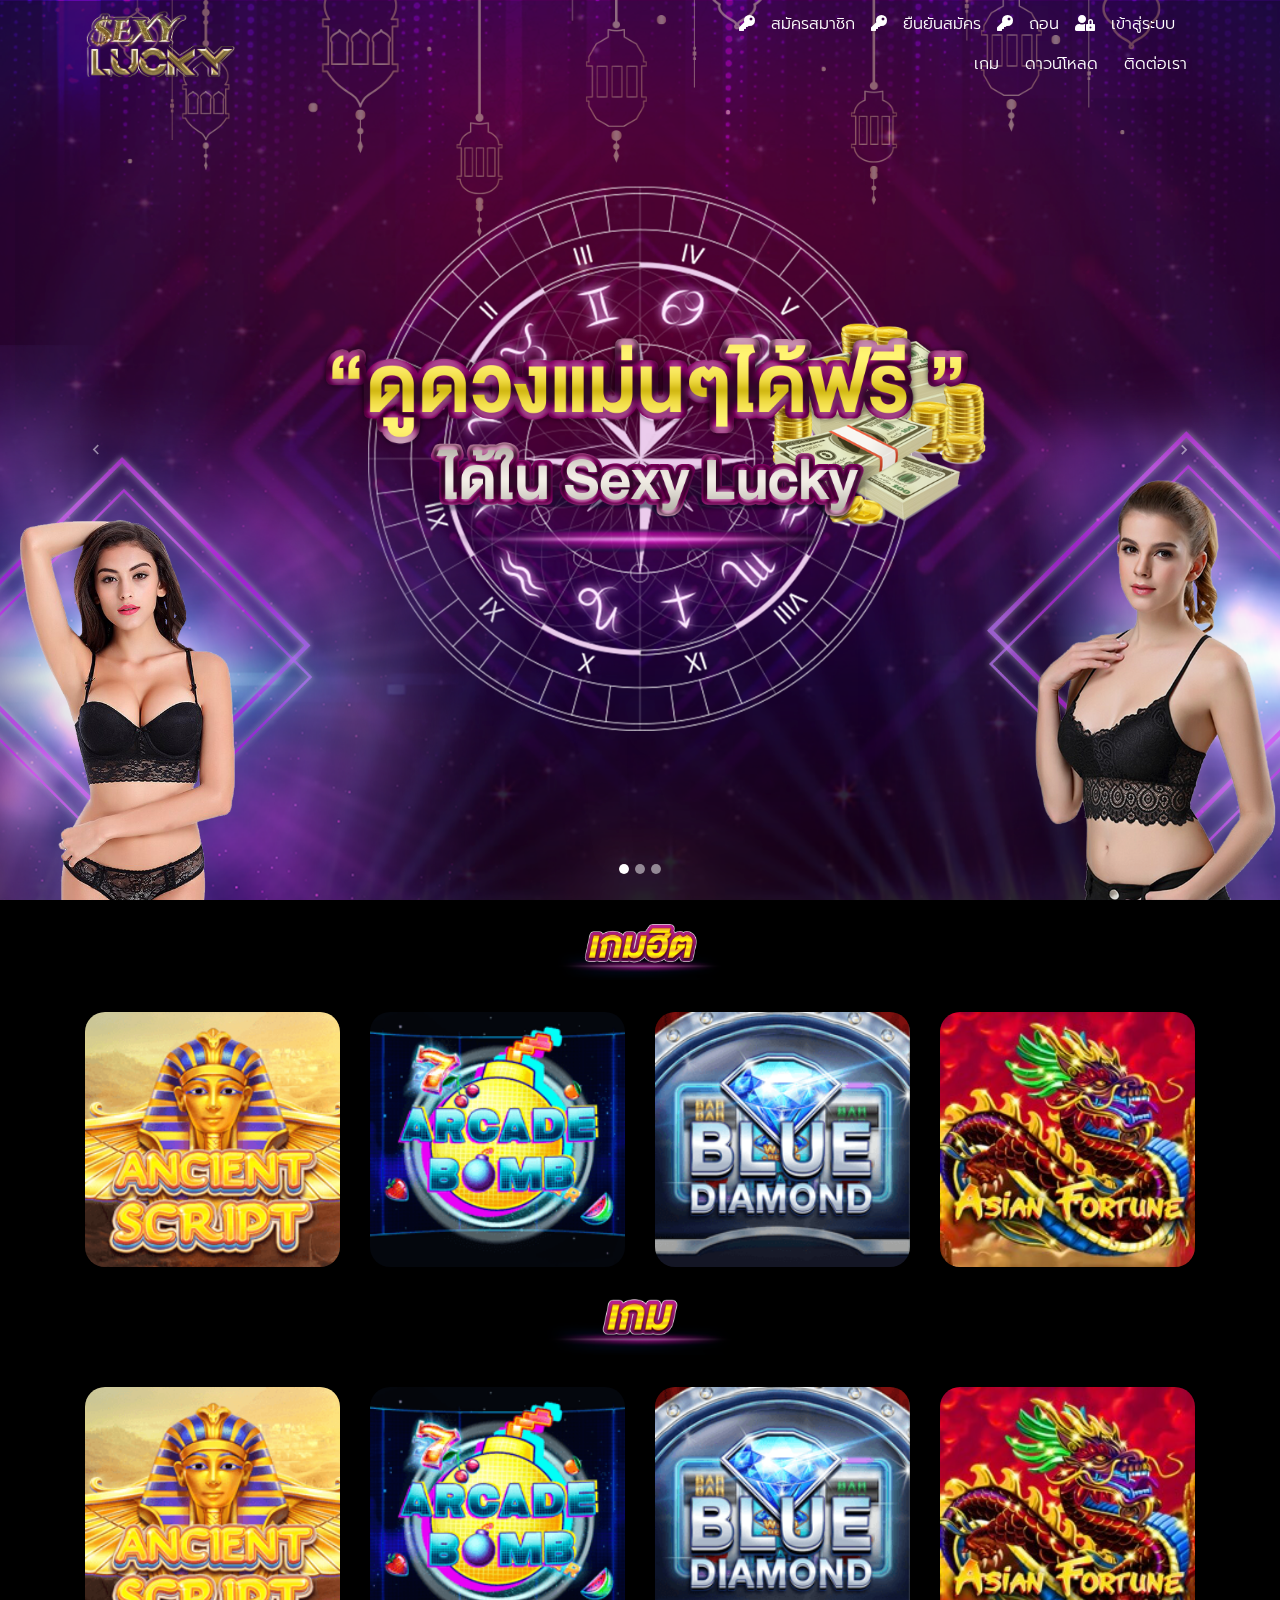
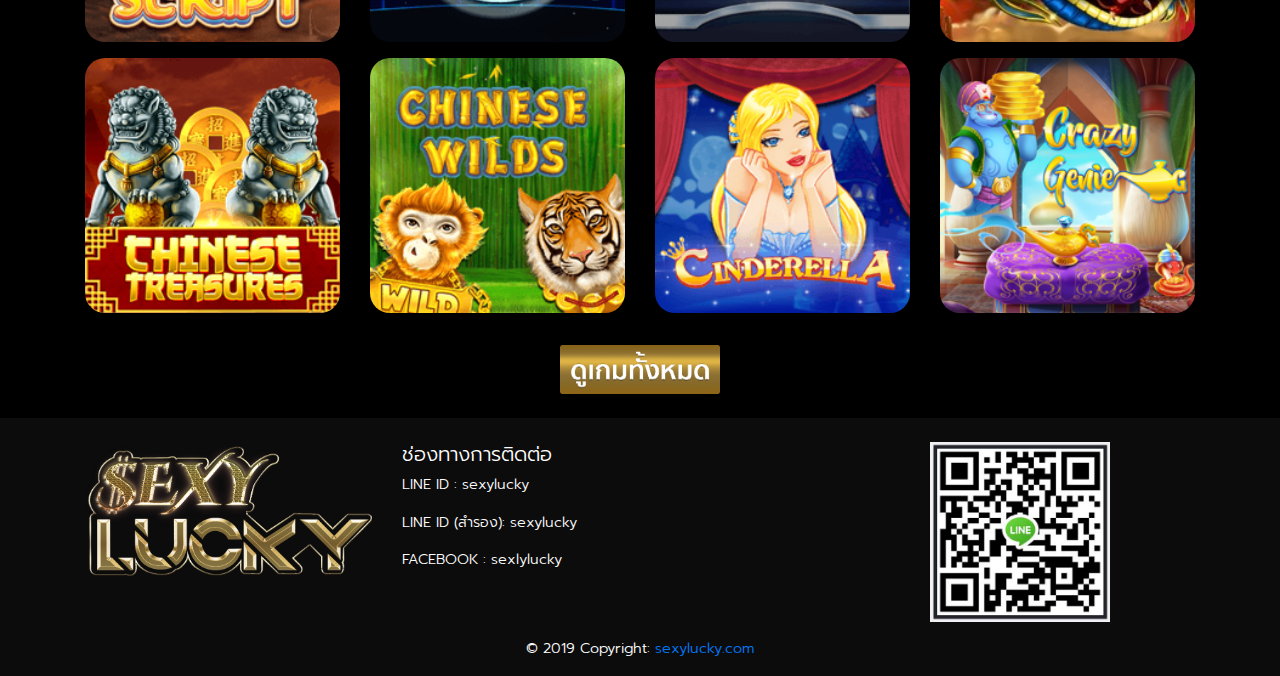
==== index.html @ 795dad11 "add" ====
<!DOCTYPE html>
<html lang="en">

<head>
  <meta charset="utf-8" />
  <meta name="viewport" content="width=device-width, initial-scale=1, shrink-to-fit=no" />
  <meta http-equiv="x-ua-compatible" content="ie=edge" />
  <title>Sexy Lucky</title>
  <link rel="shortcut icon" href="favicon.ico" type="image/x-icon">
  <link rel="icon" href="favicon.ico" type="image/x-icon">
  <link rel="stylesheet" href="https://use.fontawesome.com/releases/v5.8.1/css/all.css" />
  <link href="./css/bootstrap.min.css" rel="stylesheet" />
  <link href="./css/mdb.min.css" rel="stylesheet" />
  <link href="./css/style.css" rel="stylesheet" />
</head>

<body>
  <nav class="navbar navbar-expand-lg navbar-dark scrolling-navbar fixed-top nav-sexylucky">
    <div class="container">
      <div class="w-100 text-right">
        <div class="user-control ml-auto">
          <ul class="ul-user-control">
            <!--<li>
              <i class="fas fa-globe-asia"></i>
              <select class="select-lang">
                <option>ภาษาไทย</option>
                <option>English</option>
              </select>
            </li>-->
            <li>
              <a href="register.html">
                <i class="fas fa-key"></i>
                สมัครสมาชิก
              </a>
            </li>
            <li>
              <a href="activate.html">
                <i class="fas fa-key"></i>
                ยืนยันสมัคร
              </a>
            </li>
            <li>
              <a href="withdraw.html">
                <i class="fas fa-key"></i>
                ถอน
              </a>
            </li>
            <li>
              <a href="#">
                <i class="fas fa-user-lock"></i>
                เข้าสู่ระบบ
              </a>
            </li>
          </ul>
        </div>
      </div>
    </div>
    <div class="container">
      <a class="navbar-brand" href="index.html">
        <img class="logo-custom" src="./img/logo.png" alt="Sexly Lucky" />
      </a>

      <button class="navbar-toggler" type="button" data-toggle="collapse" data-target="#basicExampleNav"
        aria-controls="basicExampleNav" aria-expanded="false" aria-label="Toggle navigation">
        <span class="navbar-toggler-icon"></span>
      </button>

      <div class="collapse navbar-collapse" id="basicExampleNav">
        <ul class="navbar-nav ml-auto">
          <!--<li class="nav-item">
            <a class="nav-link" href="#!">เกี่ยวกับเรา</a>
          </li>-->
          <!--<li class="nav-item">
            <a class="nav-link" href="#!">วิธีเล่นเกม</a>
          </li>-->
          <!--<li class="nav-item">
            <a class="nav-link" href="activate.html">
              ยืนยันสมัคร
            </a>
          </li>-->
          <li class="nav-item">
            <a class="nav-link" href="game.html">เกม</a>
          </li>
          <!--<li class="nav-item">
            <a class="nav-link" href="#">โปรโมชั่น</a>
          </li>-->
          <!--<li class="nav-item">
            <a class="nav-link" href="horoscope.html">ดูดวง</a>
          </li>-->
          <!--<li class="nav-item">
            <a class="nav-link" href="deposit.html">ฝาก</a>
          </li>
          <li class="nav-item">
            <a class="nav-link" href="withdraw.html">ถอน</a>
          </li>-->
          <li class="nav-item">
            <a class="nav-link" href="download.html">ดาวน์โหลด</a>
          </li>
          <li class="nav-item">
            <a class="nav-link" href="#contact">ติดต่อเรา</a>
          </li>
        </ul>
      </div>
    </div>
  </nav>
  <div id="carousel-promotion" class="carousel slide carousel-fade" data-ride="carousel">
    <ol class="carousel-indicators">
      <li data-target="#carousel-promotion" data-slide-to="0" class="active"></li>
      <li data-target="#carousel-promotion" data-slide-to="1"></li>
      <li data-target="#carousel-promotion" data-slide-to="2"></li>
    </ol>
    <div class="carousel-inner" role="listbox">
      <div class="carousel-item active">
        <div class="view">
          <div class="cover-1 wow fadeIn">
            <img src="./img/cover1/text-cover-1_true.png" class="text-cover-1 animated bounceIn delay-2s" />
            <img src="./img/cover1/girl-cover-1.png" class="girl-left-cover-1 animated fadeInLeft delay-1s" />
            <img src="./img/cover1/girl-cover-2.png" class="girl-left-cover-2 animated fadeInRight delay-1s" />
          </div>
        </div>
      </div>
      <div class="carousel-item">
        <div class="view">
          <div class="cover-2 wow fadeIn">
            <img src="./img/cover2/text-cover-2.png" class="text-cover-2 animated bounceIn delay-2s" />
            <img src="./img/cover2/girl-cover-2.png" class="girl-cover-2 animated fadeInLeft delay-1s" />
            <img src="./img/cover2/text-cover-2-mobile.png" class="text-cover-2-mobile animated bounceIn delay-2s" />
            <img src="./img/cover2/girl-cover-2-mobile.png" class="girl-cover-2-mobile animated fadeInLeft delay-1s" />
          </div>
        </div>
      </div>
      <div class="carousel-item">
        <div class="view">
          <div class="cover-1 wow fadeIn">
            <img src="./img/cover3/text-cover-3.png" class="text-cover-3 animated zoomInUp">
          </div>
        </div>
      </div>
    </div>

    <a class="carousel-control-prev" href="#carousel-promotion" role="button" data-slide="prev">
      <span class="carousel-control-prev-icon" aria-hidden="true"></span>
      <span class="sr-only">Previous</span>
    </a>
    <a class="carousel-control-next" href="#carousel-promotion" role="button" data-slide="next">
      <span class="carousel-control-next-icon" aria-hidden="true"></span>
      <span class="sr-only">Next</span>
    </a>
    <div class="bg-carousel-promotion">
      <div class="contain-bg">
        <div class="contain-bg-sub sub-0"></div>
        <div class="contain-bg-sub sub-1 wow fadeInDown" data-wow-delay="0.3s"></div>
        <div class="contain-bg-sub sub-2 wow fadeIn" data-wow-delay="0.8s"></div>
        <!--<div class="contain-bg-sub sub-circle animated pulse infinite"></div>-->
        <img src="./img/cover1/circle.png" class="bg-circle position-relative" />
      </div>
    </div>
  </div>

  <main class="main-index">
    <section class="py-4">
      <div class="container">
        <div class="row">
          <div class="col-12 text-center mb-3">
            <img src="./img/gamehit.png" class="img-game-title" alt="เกมฮิต" />
          </div>
        </div>
        <div class="row justify-content-center">
          <div class="col-6 col-md-6 col-lg-3 mb-3">
            <div class="card-game hoverable-sexylucky">
              <img src="./img/game_icon/Ancient_Script.png" class="img-fluid w-100" alt="Ancient Script" />
              <div class="hover-card-game">
                <a href="#" class="">
                  <img src="./img/playgame.png" class="btn-playgame" />
                </a>
              </div>
            </div>
          </div>
          <div class="col-6 col-md-6 col-lg-3 mb-3">
            <div class="card-game hoverable-sexylucky">
              <img src="./img/game_icon/Arcade_Bomb.png" class="img-fluid w-100" alt="Arcade bomb" />
              <div class="hover-card-game">
                <a href="#" class="">
                  <img src="./img/playgame.png" class="btn-playgame" />
                </a>
              </div>
            </div>
          </div>
          <div class="col-6 col-md-6 col-lg-3 mb-3">
            <div class="card-game hoverable-sexylucky">
              <img src="./img/game_icon/Blue_Diamond.png" class="img-fluid w-100" alt="Blue Diamond" />
              <div class="hover-card-game">
                <a href="#" class="">
                  <img src="./img/playgame.png" class="btn-playgame" />
                </a>
              </div>
            </div>
          </div>
          <div class="col-6 col-md-6 col-lg-3 mb-3">
            <div class="card-game hoverable-sexylucky">
              <img src="./img/game_icon/Asian_Fortune.png" class="img-fluid w-100" alt="Asian Fortune" />
              <div class="hover-card-game">
                <a href="#" class="">
                  <img src="./img/playgame.png" class="btn-playgame" />
                </a>
              </div>
            </div>
          </div>
        </div>
        <div class="row mt-3">
          <div class="col-12 text-center mb-3">
            <img src="./img/game.png" class="img-game-title" alt="เกมฮิต" />
          </div>
        </div>
        <div class="row justify-content-center">
          <div class="col-12 col-md-4 col-lg-3 mb-3">
            <div class="card-game hoverable-sexylucky">
              <img src="./img/game_icon/Ancient_Script.png" class="img-fluid w-100" alt="Ancient Script" />
              <div class="hover-card-game">
                <a href="#" class="">
                  <img src="./img/playgame.png" class="btn-playgame" />
                </a>
              </div>
            </div>
          </div>
          <div class="col-12 col-md-4 col-lg-3 mb-3">
            <div class="card-game hoverable-sexylucky">
              <img src="./img/game_icon/Arcade_Bomb.png" class="img-fluid w-100" alt="Arcade bomb" />
              <div class="hover-card-game">
                <a href="#" class="">
                  <img src="./img/playgame.png" class="btn-playgame" />
                </a>
              </div>
            </div>
          </div>
          <div class="col-12 col-md-4 col-lg-3 mb-3">
            <div class="card-game hoverable-sexylucky">
              <img src="./img/game_icon/Blue_Diamond.png" class="img-fluid w-100" alt="Blue Diamond" />
              <div class="hover-card-game">
                <a href="#" class="">
                  <img src="./img/playgame.png" class="btn-playgame" />
                </a>
              </div>
            </div>
          </div>
          <div class="col-12 col-md-4 col-lg-3 mb-3">
            <div class="card-game hoverable-sexylucky">
              <img src="./img/game_icon/Asian_Fortune.png" class="img-fluid w-100" alt="Asian Fortune" />
              <div class="hover-card-game">
                <a href="#" class="">
                  <img src="./img/playgame.png" class="btn-playgame" />
                </a>
              </div>
            </div>
          </div>
          <div class="col-12 col-md-4 col-lg-3 mb-3">
            <div class="card-game hoverable-sexylucky">
              <img src="./img/game_icon/Chinese_Treasures.png" class="img-fluid w-100" alt="Chinese Treasures" />
              <div class="hover-card-game">
                <a href="#" class="">
                  <img src="./img/playgame.png" class="btn-playgame" />
                </a>
              </div>
            </div>
          </div>
          <div class="col-12 col-md-4 col-lg-3 mb-3">
            <div class="card-game hoverable-sexylucky">
              <img src="./img/game_icon/Chinese_Wilds.png" class="img-fluid w-100" alt="Chinese Wilds" />
              <div class="hover-card-game">
                <a href="#" class="">
                  <img src="./img/playgame.png" class="btn-playgame" />
                </a>
              </div>
            </div>
          </div>
          <div class="col-12 col-md-4 col-lg-3 mb-3">
            <div class="card-game hoverable-sexylucky">
              <img src="./img/game_icon/Cinderella.png" class="img-fluid w-100" alt="Cinderella" />
              <div class="hover-card-game">
                <a href="#" class="">
                  <img src="./img/playgame.png" class="btn-playgame" />
                </a>
              </div>
            </div>
          </div>
          <div class="col-12 col-md-4 col-lg-3 mb-3">
            <div class="card-game hoverable-sexylucky">
              <img src="./img/game_icon/Crazy_Genie.png" class="img-fluid w-100" alt="Crazy Genie" />
              <div class="hover-card-game">
                <a href="#" class="">
                  <img src="./img/playgame.png" class="btn-playgame" />
                </a>
              </div>
            </div>
          </div>
          <div class="col-12 mt-3 text-center">
            <a href="game.html">
              <img src="./img/see_all.png" class="btn-see-all-img" />
            </a>
          </div>
        </div>
      </div>
    </section>
  </main>
  <footer id="contact" class="font-small footer-sexylucky pt-4">
    <div class="container text-center text-md-left">
      <!-- Grid row -->
      <div class="row">
        <div class="col-12 col-md-8 col-lg-8 text-center">
          <div class="row">
            <div class="col-12 col-md-5 col-lg-5 mb-3">
              <img src="./img/logo_footer.png" class="logo_footer" />
            </div>
            <div class="col-12 col-md-7 col-lg-7 text-center text-md-left mb-3">
              <h5>ช่องทางการติดต่อ</h5>
              <p>LINE ID : sexylucky</p>
              <p>LINE ID (สำรอง): sexylucky</p>
              <p>FACEBOOK : sexlylucky</p>
            </div>
          </div>
        </div>
        <div class="col-12 col-md-4 col-lg-4 text-center">
          <img src="./img/lineqr.jpg" class="line-qr" />
        </div>
      </div>
      <!-- Grid row -->
    </div>
    <!-- Footer Links -->

    <!-- Copyright -->
    <div class="footer-copyright text-center py-3">
      © 2019 Copyright:
      <a href="#"> sexylucky.com</a>
    </div>
    <!-- Copyright -->
  </footer>
  <!-- Footer -->
</body>
<script type="text/javascript" src="./js/jquery-3.4.0.min.js"></script>
<script type="text/javascript" src="./js/popper.min.js"></script>
<script type="text/javascript" src="./js/bootstrap.min.js"></script>
<script type="text/javascript" src="./js/mdb.min.js"></script>
<script>
  $(".carousel").carousel({
    interval: 7000
  });
  new WOW().init();
</script>

</html>
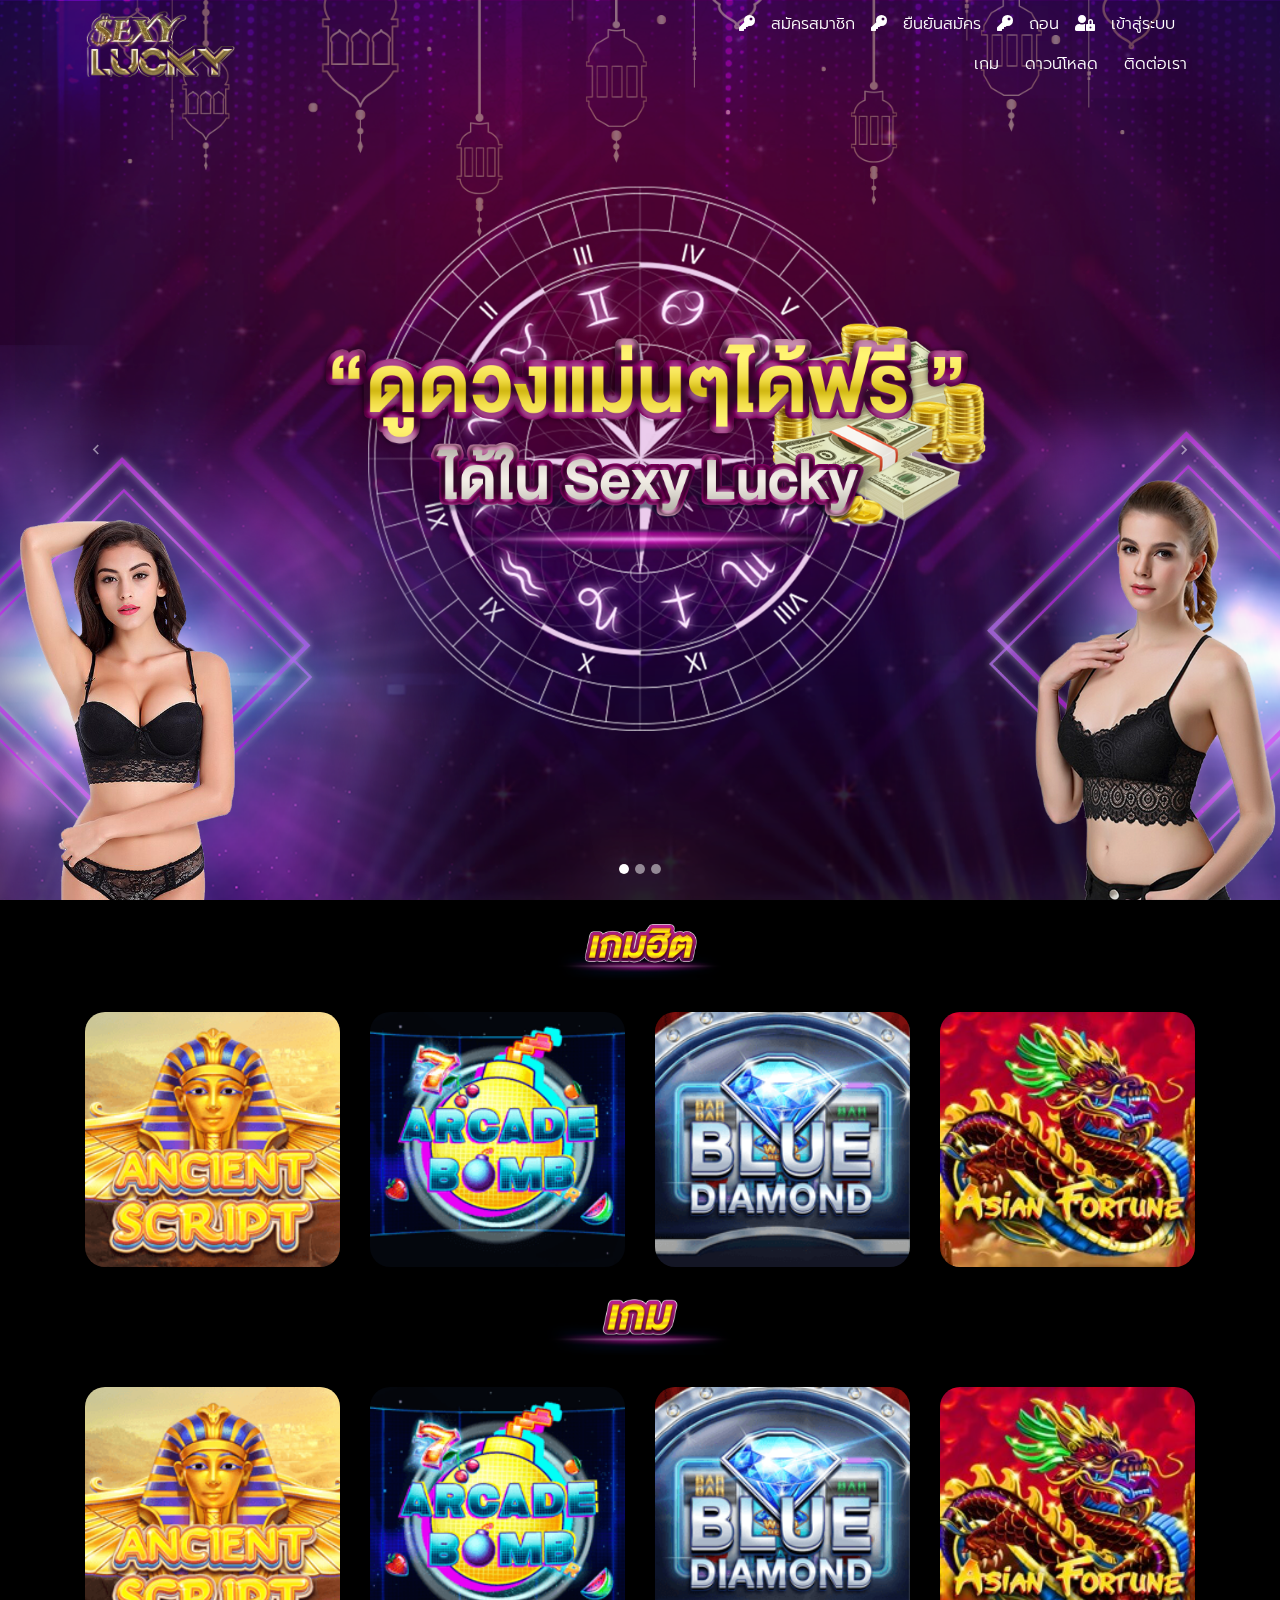
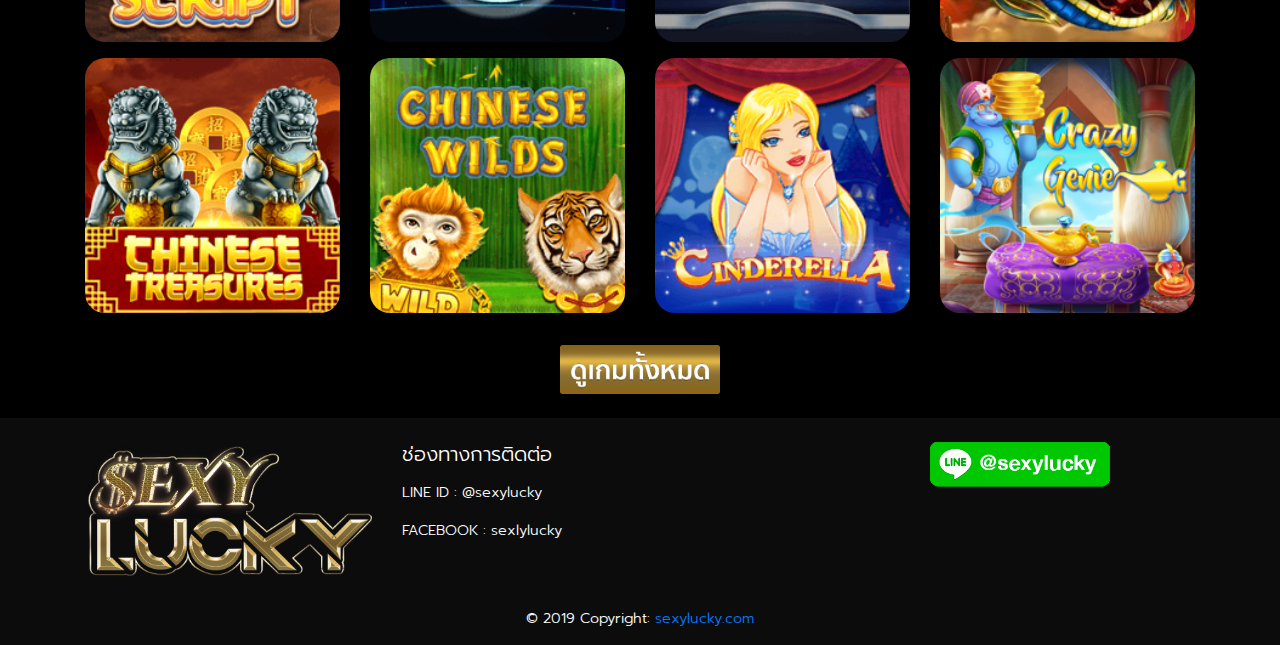
==== commit 4a2687ba: "add" ====
--- a/index.html
+++ b/index.html
@@ -46,7 +46,7 @@
               </a>
             </li>
             <li>
-              <a href="#">
+              <a href="http://www.nxcasino.com/">
                 <i class="fas fa-user-lock"></i>
                 เข้าสู่ระบบ
               </a>
@@ -312,15 +312,16 @@
               <img src="./img/logo_footer.png" class="logo_footer" />
             </div>
             <div class="col-12 col-md-7 col-lg-7 text-center text-md-left mb-3">
-              <h5>ช่องทางการติดต่อ</h5>
-              <p>LINE ID : sexylucky</p>
-              <p>LINE ID (สำรอง): sexylucky</p>
-              <p>FACEBOOK : sexlylucky</p>
+              <h5 class="mb-3">ช่องทางการติดต่อ</h5>
+              <p><a href="http://nav.cx/2AY30pI" target="_blank" class="white-text">LINE ID : @sexylucky</a></p>
+              <p><a href="https://www.facebook.com/Sexylucky-2327531970838532/" target="_blank" class="white-text">FACEBOOK : sexlylucky</a></p>
             </div>
           </div>
         </div>
         <div class="col-12 col-md-4 col-lg-4 text-center">
-          <img src="./img/lineqr.jpg" class="line-qr" />
+          <a href="http://nav.cx/2AY30pI" target="_blank">
+            <img src="./img/lineqr.png" class="line-qr" />
+          </a>
         </div>
       </div>
       <!-- Grid row -->
@@ -330,7 +331,7 @@
     <!-- Copyright -->
     <div class="footer-copyright text-center py-3">
       © 2019 Copyright:
-      <a href="#"> sexylucky.com</a>
+      <a href="http://sexylucky.com/"> sexylucky.com</a>
     </div>
     <!-- Copyright -->
   </footer>
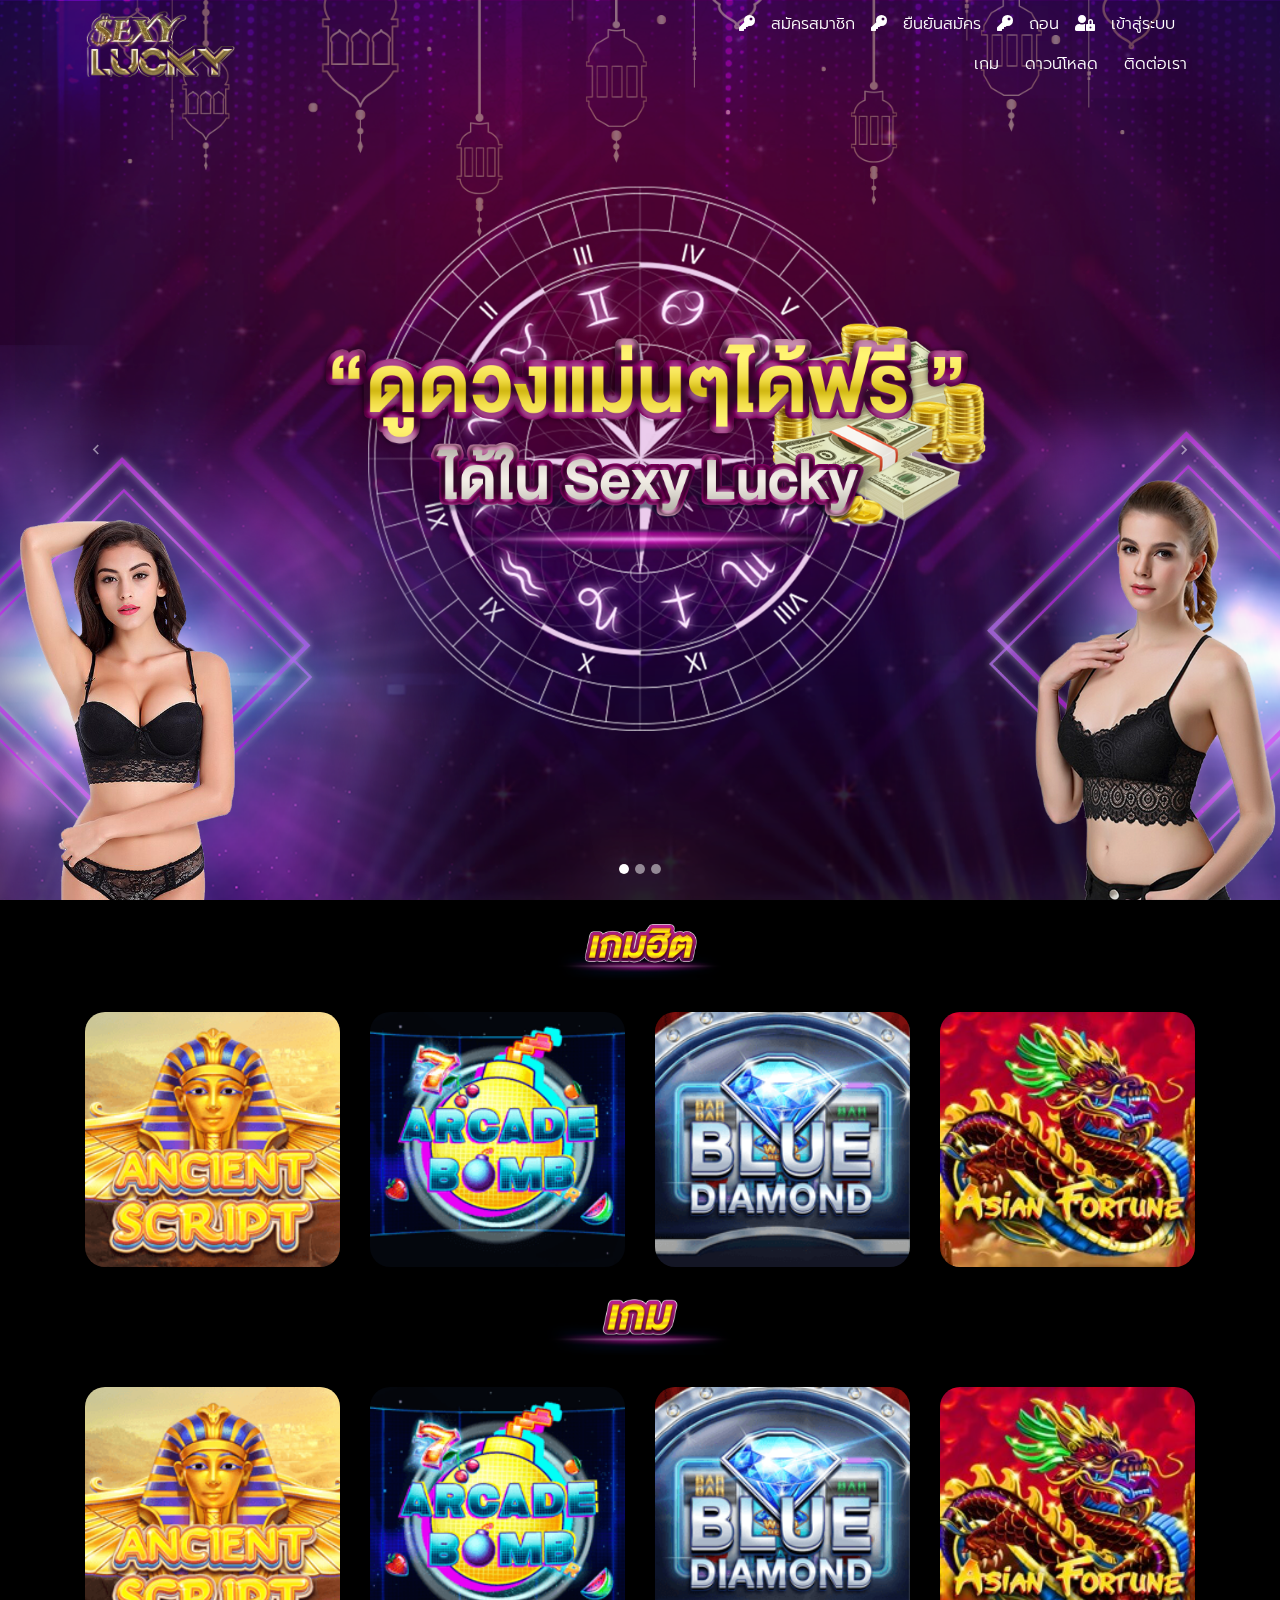
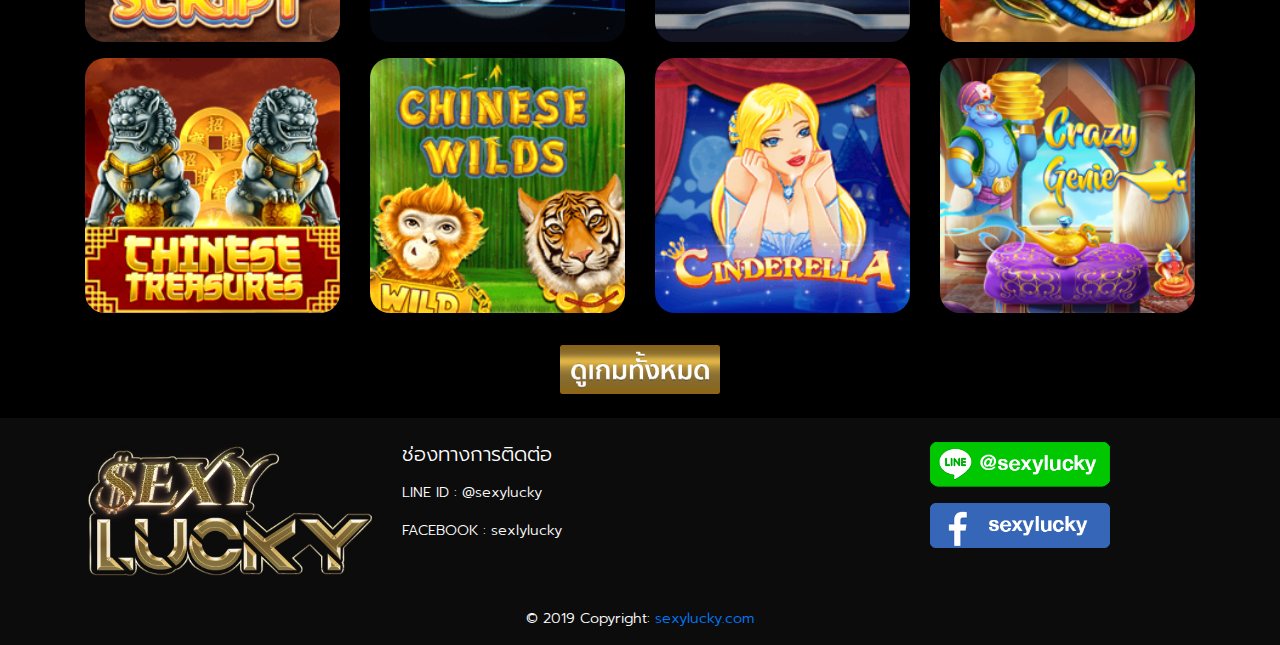
==== commit cabf47b8: "add" ====
--- a/index.html
+++ b/index.html
@@ -314,13 +314,17 @@
             <div class="col-12 col-md-7 col-lg-7 text-center text-md-left mb-3">
               <h5 class="mb-3">ช่องทางการติดต่อ</h5>
               <p><a href="http://nav.cx/2AY30pI" target="_blank" class="white-text">LINE ID : @sexylucky</a></p>
-              <p><a href="https://www.facebook.com/Sexylucky-2327531970838532/" target="_blank" class="white-text">FACEBOOK : sexlylucky</a></p>
+              <p><a href="https://www.facebook.com/Sexylucky-2327531970838532/" target="_blank"
+                  class="white-text">FACEBOOK : sexlylucky</a></p>
             </div>
           </div>
         </div>
         <div class="col-12 col-md-4 col-lg-4 text-center">
           <a href="http://nav.cx/2AY30pI" target="_blank">
-            <img src="./img/lineqr.png" class="line-qr" />
+            <img src="./img/lineqr.png" class="line-qr mb-3" />
+          </a>
+          <a href="https://www.facebook.com/Sexylucky-2327531970838532/" target="_blank">
+            <img src="./img/facebook.png" class="line-qr mb-3" />
           </a>
         </div>
       </div>
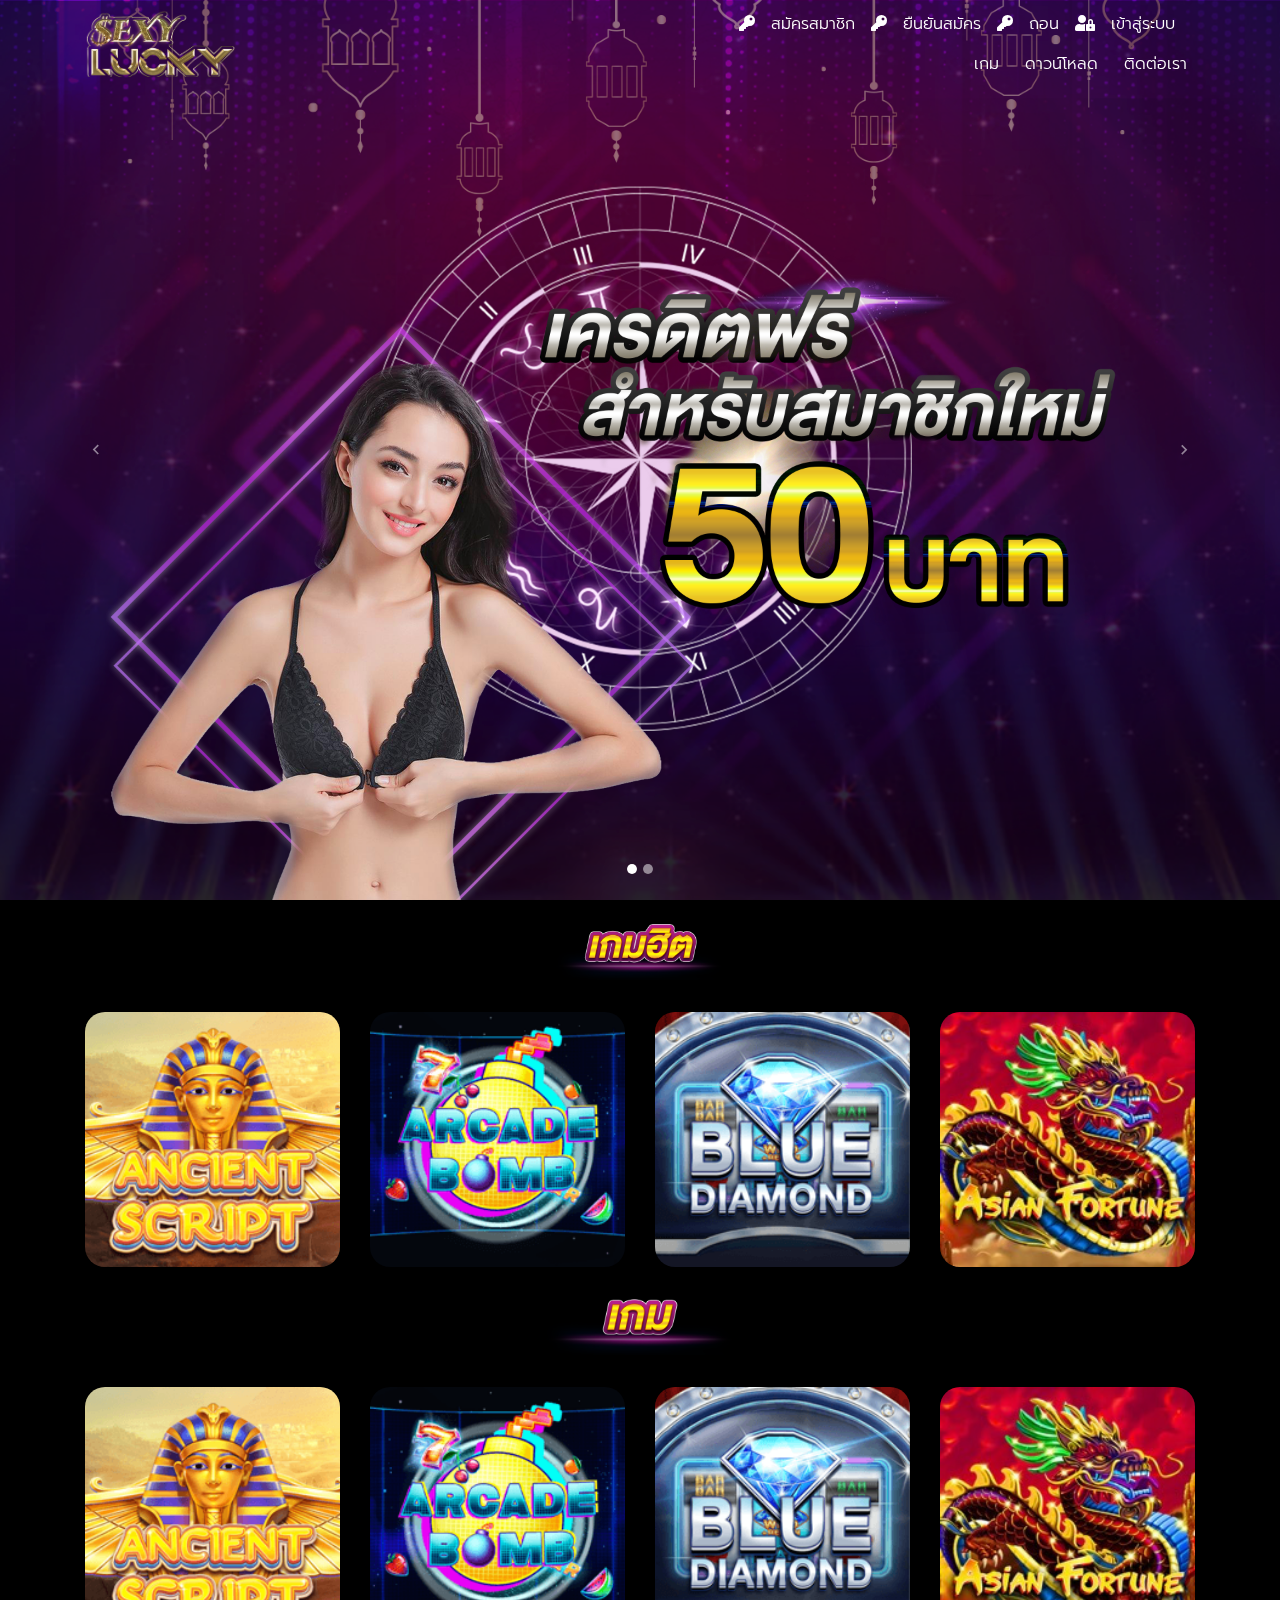
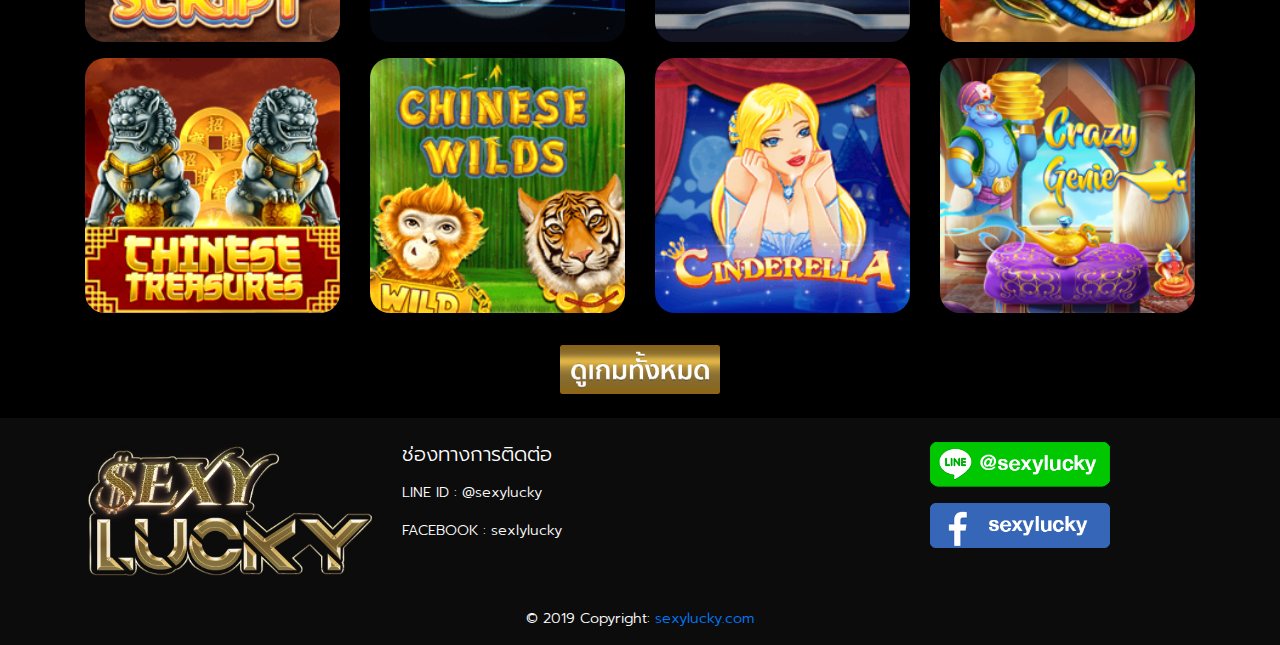
==== commit 5d471fcf: "add" ====
--- a/index.html
+++ b/index.html
@@ -107,10 +107,10 @@
     <ol class="carousel-indicators">
       <li data-target="#carousel-promotion" data-slide-to="0" class="active"></li>
       <li data-target="#carousel-promotion" data-slide-to="1"></li>
-      <li data-target="#carousel-promotion" data-slide-to="2"></li>
+      <!--<li data-target="#carousel-promotion" data-slide-to="2"></li>-->
     </ol>
     <div class="carousel-inner" role="listbox">
-      <div class="carousel-item active">
+      <!--<div class="carousel-item">
         <div class="view">
           <div class="cover-1 wow fadeIn">
             <img src="./img/cover1/text-cover-1_true.png" class="text-cover-1 animated bounceIn delay-2s" />
@@ -118,8 +118,8 @@
             <img src="./img/cover1/girl-cover-2.png" class="girl-left-cover-2 animated fadeInRight delay-1s" />
           </div>
         </div>
-      </div>
-      <div class="carousel-item">
+      </div>-->
+      <div class="carousel-item active">
         <div class="view">
           <div class="cover-2 wow fadeIn">
             <img src="./img/cover2/text-cover-2.png" class="text-cover-2 animated bounceIn delay-2s" />
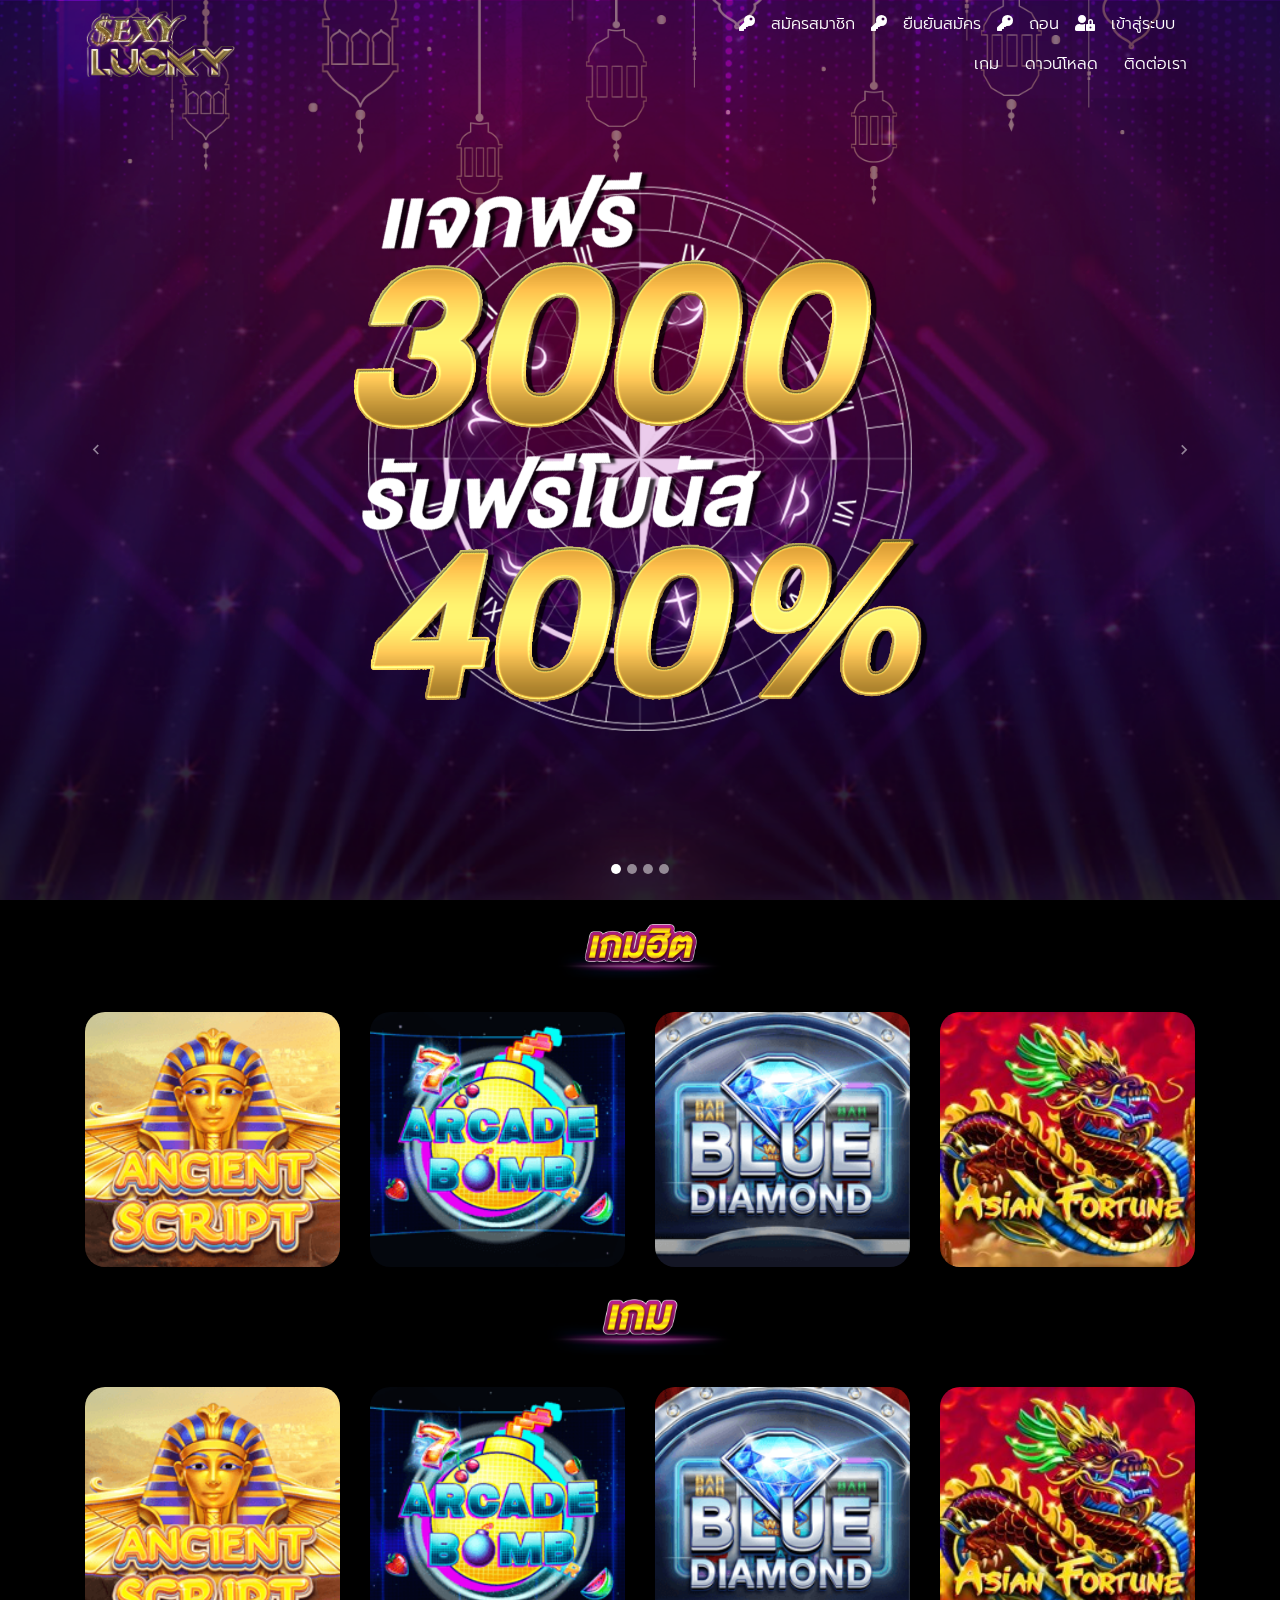
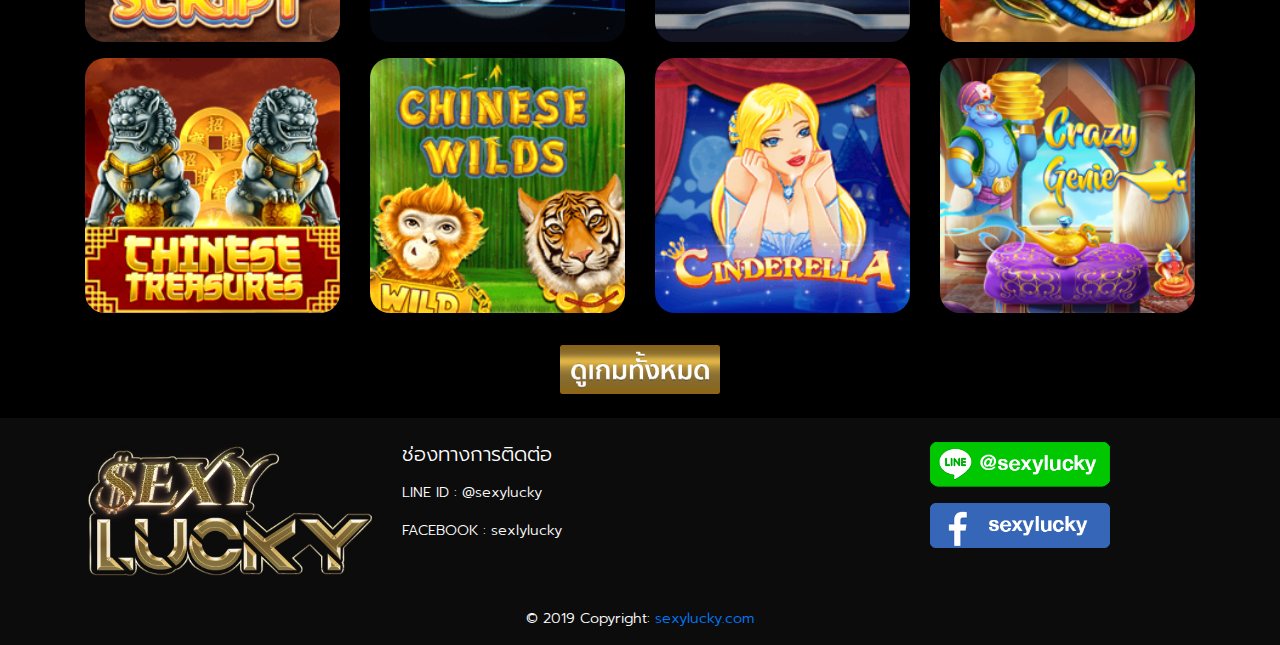
==== commit f1648c68: "add data" ====
--- a/index.html
+++ b/index.html
@@ -107,32 +107,35 @@
     <ol class="carousel-indicators">
       <li data-target="#carousel-promotion" data-slide-to="0" class="active"></li>
       <li data-target="#carousel-promotion" data-slide-to="1"></li>
-      <!--<li data-target="#carousel-promotion" data-slide-to="2"></li>-->
+      <li data-target="#carousel-promotion" data-slide-to="2"></li>
+      <li data-target="#carousel-promotion" data-slide-to="3"></li>
     </ol>
     <div class="carousel-inner" role="listbox">
-      <!--<div class="carousel-item">
+      <div class="carousel-item active">
         <div class="view">
           <div class="cover-1 wow fadeIn">
-            <img src="./img/cover1/text-cover-1_true.png" class="text-cover-1 animated bounceIn delay-2s" />
-            <img src="./img/cover1/girl-cover-1.png" class="girl-left-cover-1 animated fadeInLeft delay-1s" />
-            <img src="./img/cover1/girl-cover-2.png" class="girl-left-cover-2 animated fadeInRight delay-1s" />
-          </div>
-        </div>
-      </div>-->
-      <div class="carousel-item active">
+            <img src="./img/banner/1.png" class="banner-slide animated bounceIn delay-1s" />
+          </div>
+        </div>
+      </div>
+      <div class="carousel-item">
         <div class="view">
           <div class="cover-2 wow fadeIn">
-            <img src="./img/cover2/text-cover-2.png" class="text-cover-2 animated bounceIn delay-2s" />
-            <img src="./img/cover2/girl-cover-2.png" class="girl-cover-2 animated fadeInLeft delay-1s" />
-            <img src="./img/cover2/text-cover-2-mobile.png" class="text-cover-2-mobile animated bounceIn delay-2s" />
-            <img src="./img/cover2/girl-cover-2-mobile.png" class="girl-cover-2-mobile animated fadeInLeft delay-1s" />
+            <img src="./img/banner/2.png" class="banner-slide animated fadeInLeft delay-1s" />
           </div>
         </div>
       </div>
       <div class="carousel-item">
         <div class="view">
           <div class="cover-1 wow fadeIn">
-            <img src="./img/cover3/text-cover-3.png" class="text-cover-3 animated zoomInUp">
+            <img src="./img/banner/3.png" class="banner-slide animated fadeInRight delay-1s" />
+          </div>
+        </div>
+      </div>
+      <div class="carousel-item">
+        <div class="view">
+          <div class="cover-1 wow fadeIn">
+            <img src="./img/banner/4.png" class="banner-slide animated fadeInUp delay-1s" />
           </div>
         </div>
       </div>
--- a/css/style.css
+++ b/css/style.css
@@ -492,6 +492,10 @@
 .input-id-card {
   display: none;
 }
+.banner-slide{
+  width: 80%;
+  max-width: 600px;
+}
 .btn-id-card {
   width: 150px;
   background-color: transparent;
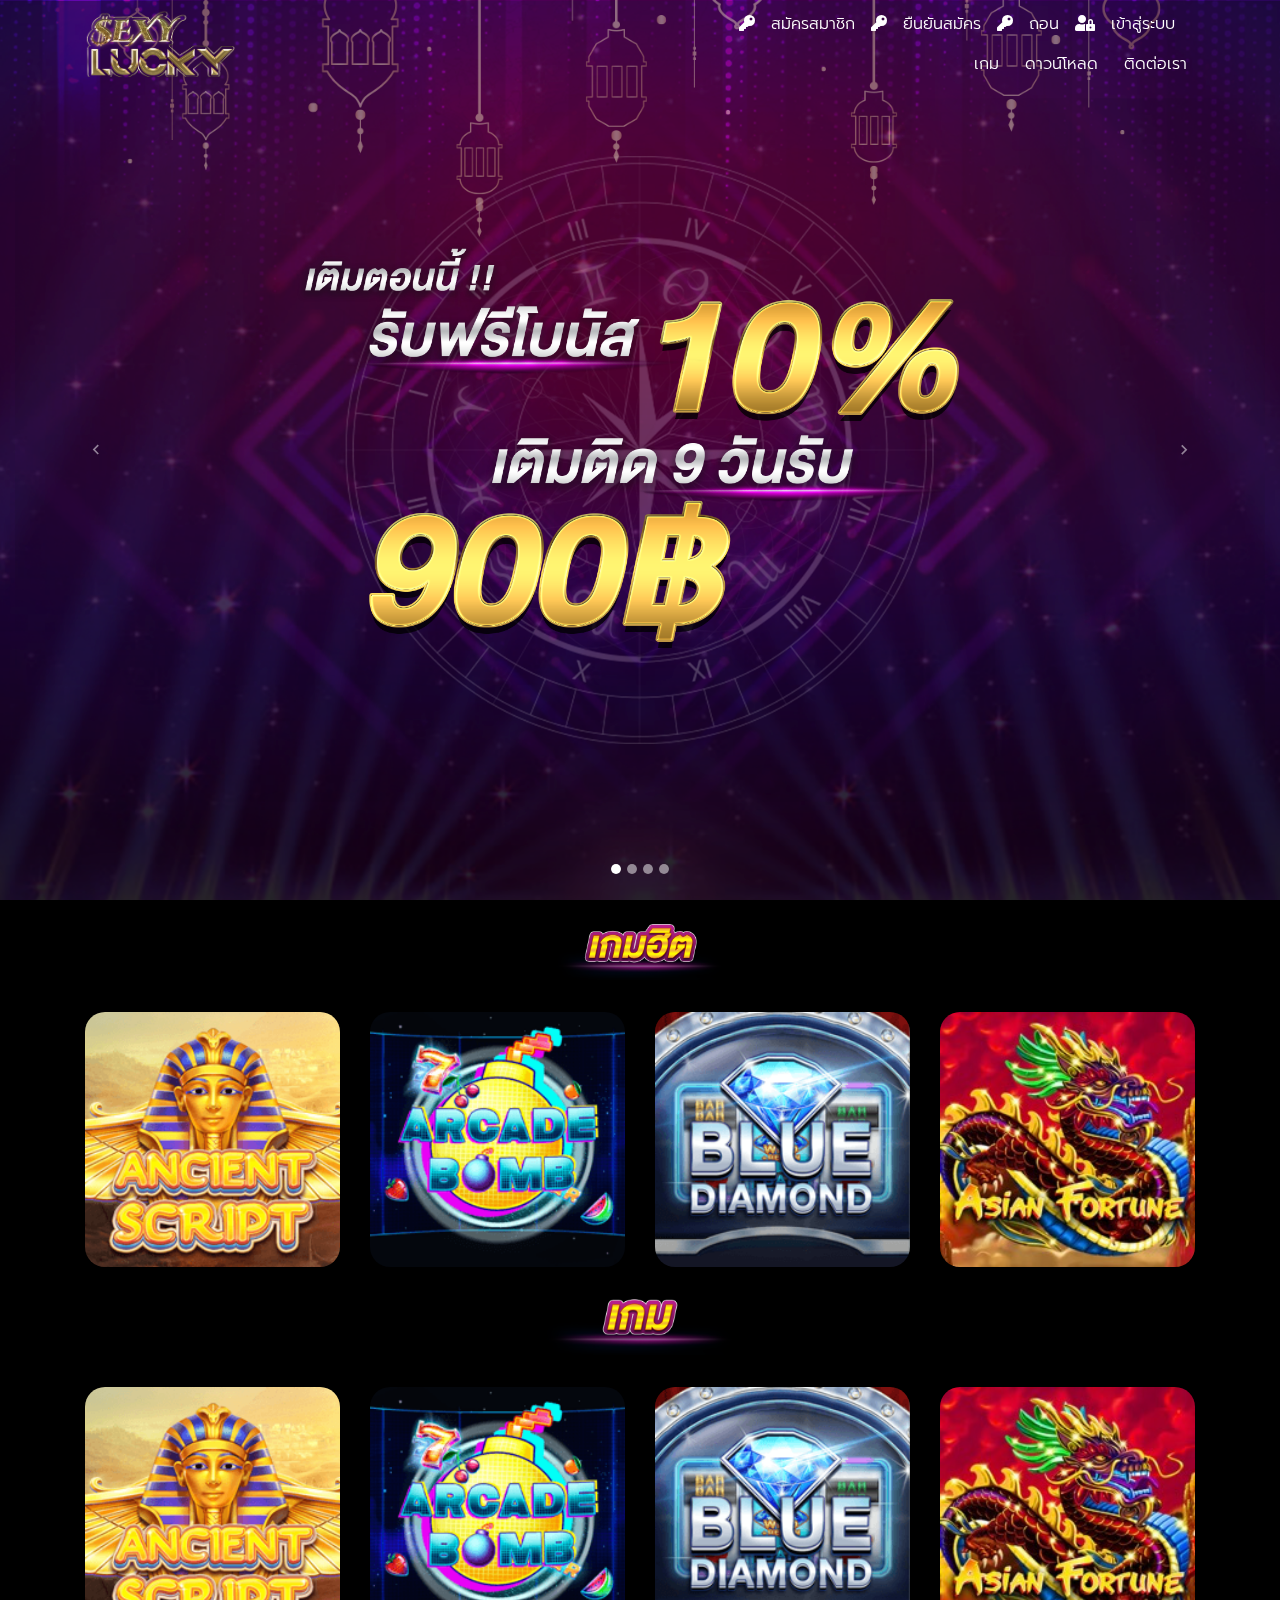
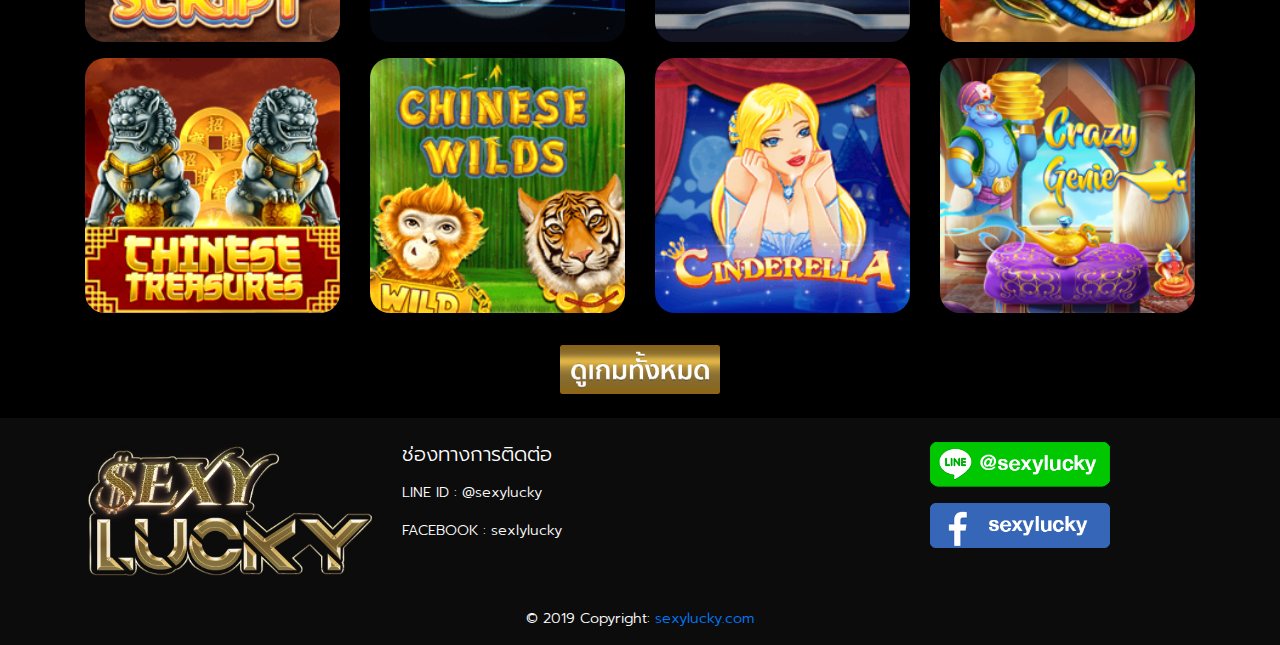
==== commit d7ad04c8: "add data" ====
--- a/index.html
+++ b/index.html
@@ -3,9 +3,17 @@
 
 <head>
   <meta charset="utf-8" />
+  <meta http-equiv="content-language" content="th" />
+  <meta name="robots" content="index, follow" />
   <meta name="viewport" content="width=device-width, initial-scale=1, shrink-to-fit=no" />
   <meta http-equiv="x-ua-compatible" content="ie=edge" />
-  <title>Sexy Lucky</title>
+  <meta property="og:url" content="http://sexylucky.com/" />
+  <meta property="og:type" content="website" />
+  <meta property="og:title" content="Sexy Lucky" />
+  <meta property="og:description" content="Sexy Lucky แหล่งรวบรวมความสนุกของเกมส์ และการพนันออนไลน์" />
+  <meta property="og:image" content="http://sexylucky.com/meta_image/index.jpg" />
+  <meta name="keywords" content="sbo,แทงบอล,sbobet,sbo,แทงบอลออนไลน์,พนันบอลออนไลน์,เกมคาสิโน,สล็อต,บาบาคา,ปาปาค่า,ราราล่า,ลาลาร่า,ปาปาร้า,บาคะรา,บาคาร่า,สล็อตออนไลน์,เกมคาสิโน,เดิมพันออนไลน์,โปร่งใส,แจกเงิน,แจกเงินสด,แจกเครดิต,ฟรีเครดิต,พิเศษ,สำหรับ,ผู้ชาย,ผู้หญิง,เซ็กซี่,วางเงิน,โฆษณา ,หาเงิน, มีหนี้, ปลดหนี้, โชคดี, ทำบุญ, ฉลอง, lucky, เที่ยวต่างประเทศ, ค่าเทอม, โบนัส, เที่ยวเล่น, เที่ยวบิน, อยากรวย, หาผัว, หาเมีย, หาเด็ก, ว่างงาน, ดอกเบี้ย, ฟรี, เคล็ดลับ, รวย, แน่, เฮง, ปรึกษา, แจกหนัก, แจกเยอะ, แจกจริง, แบรนด์เนม, รถนำเข้า, ราคาพิเศษ, นาฬิกาข้อมือ, cryptocurrency, เครปโต, ฟอร์เร็ก, แก็งค์, ผัวหลง, มนต์ดำ, คาถา, อาคม, ไสยศาสตร์, แจ้คพอด, มหาเสน่ห์, ทวงตังค์, ทวงเงิน, หางาน, งานอดิเรก, 24,  เพื่อนคุย, เพื่อนแชต, เด็กเอน, เด็กตี้, ตี้ยา" />
+  <title>Sexy Lucky แหล่งรวบรวมความสนุกของเกมส์ และการพนันออนไลน์</title>
   <link rel="shortcut icon" href="favicon.ico" type="image/x-icon">
   <link rel="icon" href="favicon.ico" type="image/x-icon">
   <link rel="stylesheet" href="https://use.fontawesome.com/releases/v5.8.1/css/all.css" />
--- a/css/style.css
+++ b/css/style.css
@@ -24,6 +24,10 @@
   .navbar {
     background-color: #667490;
   }
+  .banner-slide{
+    width: 80%;
+    max-width: 720px;
+  }
 }
 
 /* Necessary for full page carousel*/
@@ -148,6 +152,9 @@
   right: 0;
   margin: 0 auto;
   text-align: center;
+}
+.banner-slide{
+  width: 80%;
 }
 .for-header {
   position: absolute;
@@ -492,10 +499,7 @@
 .input-id-card {
   display: none;
 }
-.banner-slide{
-  width: 80%;
-  max-width: 600px;
-}
+
 .btn-id-card {
   width: 150px;
   background-color: transparent;
@@ -599,6 +603,10 @@
   }
   .text-deposit {
     width: 70%;
+  }
+  .banner-slide{
+    width: 90%;
+    max-width: 600px;
   }
 }
 @media (min-width: 768px) and (max-width: 991px) {
@@ -723,10 +731,16 @@
   .text-cover-3 {
     width: 85%;
   }
+  .banner-slide{
+    max-width: 750px;
+  }
 }
 @media (max-width: 1199px) {
 }
 @media (min-width: 1200px) {
+  .banner-slide{
+    max-width: 750px;
+  }
 }
 
 @media (min-width: 1200px) and (max-width: 1500px) {
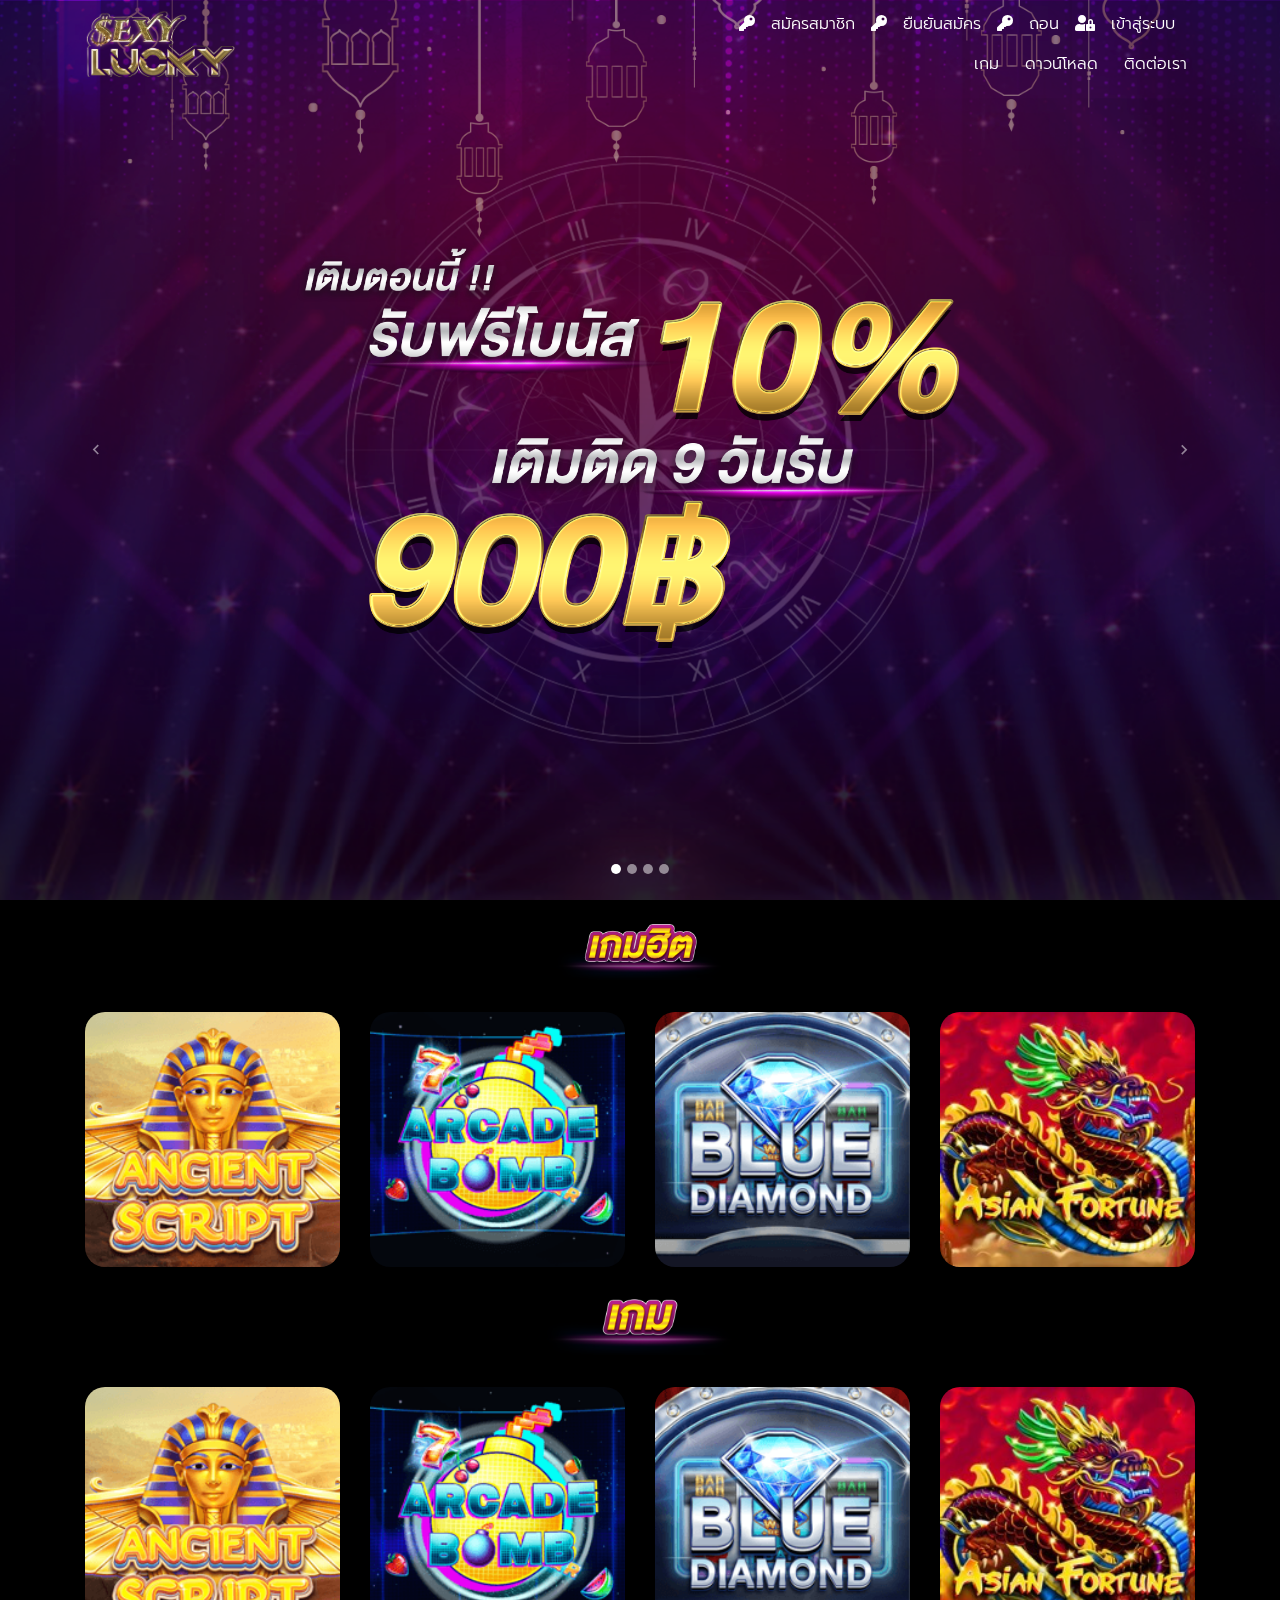
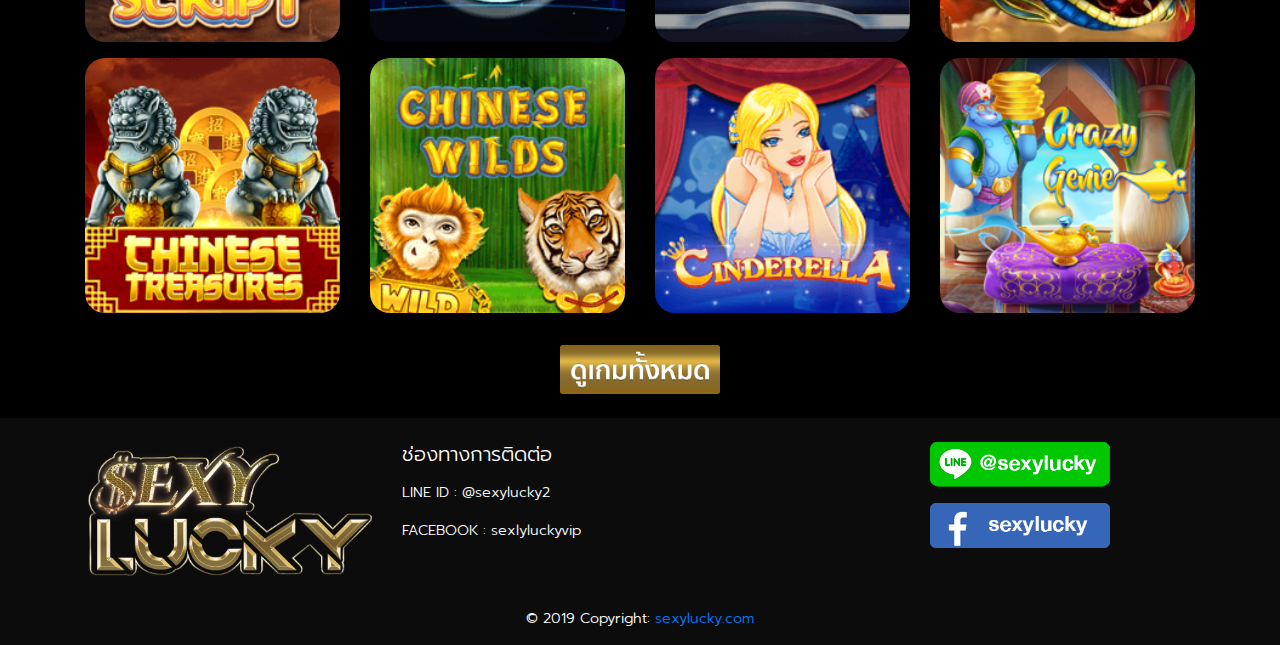
==== commit 8258897f: "add data" ====
--- a/index.html
+++ b/index.html
@@ -324,17 +324,17 @@
             </div>
             <div class="col-12 col-md-7 col-lg-7 text-center text-md-left mb-3">
               <h5 class="mb-3">ช่องทางการติดต่อ</h5>
-              <p><a href="http://nav.cx/2AY30pI" target="_blank" class="white-text">LINE ID : @sexylucky</a></p>
-              <p><a href="https://www.facebook.com/Sexylucky-2327531970838532/" target="_blank"
-                  class="white-text">FACEBOOK : sexlylucky</a></p>
+              <p><a href="http://bit.ly/33dOuqv" target="_blank" class="white-text">LINE ID : @sexylucky2</a></p>
+              <p><a href="https://www.facebook.com/Sexyluckyvip-107267800621060/" target="_blank"
+                  class="white-text">FACEBOOK : sexlyluckyvip</a></p>
             </div>
           </div>
         </div>
         <div class="col-12 col-md-4 col-lg-4 text-center">
-          <a href="http://nav.cx/2AY30pI" target="_blank">
+          <a href="http://bit.ly/33dOuqv" target="_blank">
             <img src="./img/lineqr.png" class="line-qr mb-3" />
           </a>
-          <a href="https://www.facebook.com/Sexylucky-2327531970838532/" target="_blank">
+          <a href="https://www.facebook.com/Sexyluckyvip-107267800621060/" target="_blank">
             <img src="./img/facebook.png" class="line-qr mb-3" />
           </a>
         </div>
